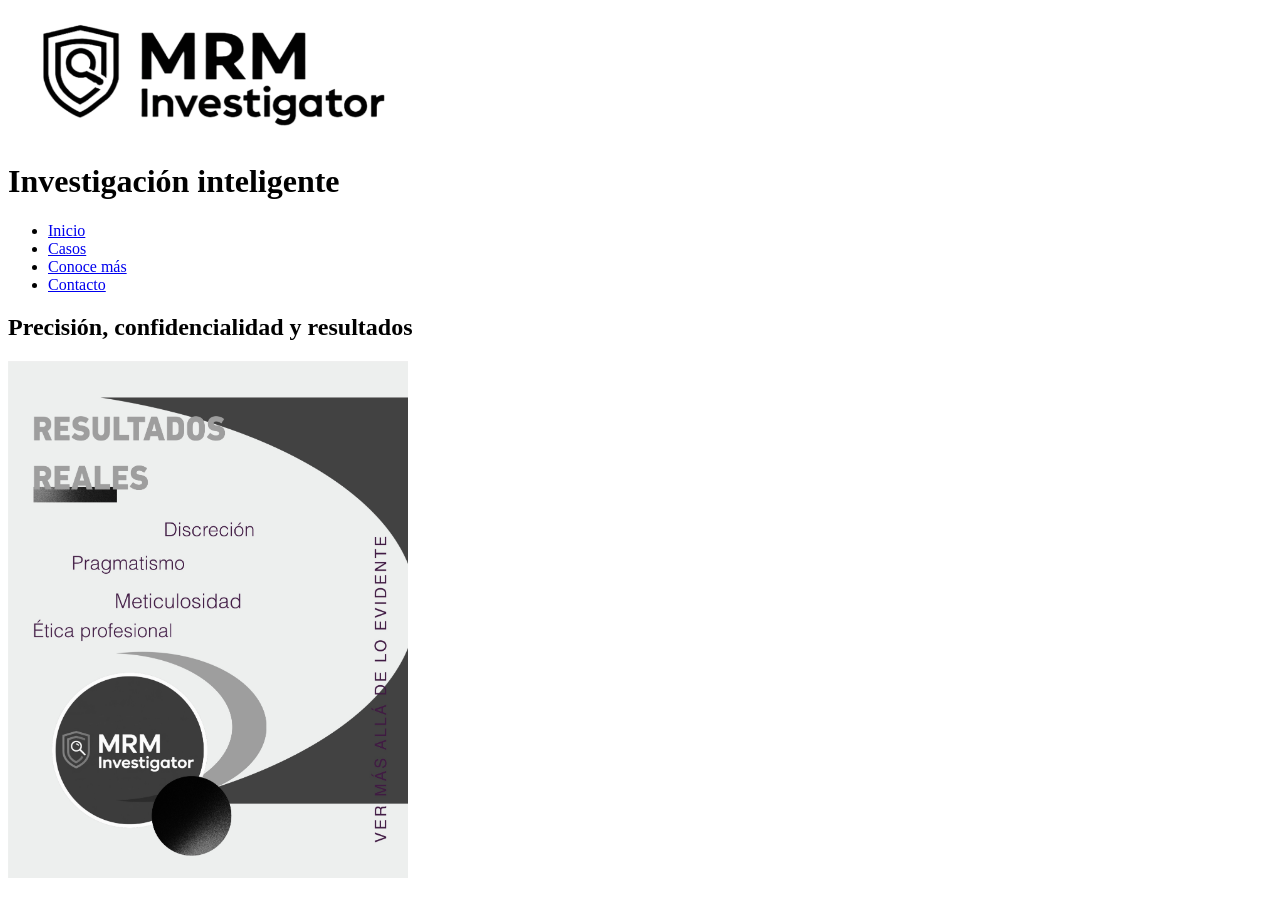
==== index.html @ 02a6e0b6 "Initial commit" ====
<!DOCTYPE html>
<html lang="es">
<head>
    <meta charset="UTF-8">
    <meta name="viewport" content="width=device-width, initial-scale=1.0">
    <meta name="description" content="Servicios de investigación inteligente. Precisión, confidencialidad y resultados.">
    <title>MrM</title>
    <link rel="icon" href="/assets/favicon.ico">
</head>
<body>
    <header>
        <div class="flex-logo">
            <a href="index.html">
                <img src="/assets/MrM-logo.png" alt="Logo de la empresa" width="400px" height="130px">
            </a>
            <h1>Investigación inteligente</h1>
        </div>
        <nav>
            <ul>
                <li><a href="index.html">Inicio</a></li>
                <li><a href="portafolio.html">Casos</a></li>
                <li><a href="about.html">Conoce más</a></li>
                <li><a href="contact.html">Contacto</a></li>
            </ul>
        </nav>
    </header>
    <main>
        <article>
        <h2>Precisión, confidencialidad y resultados</h2>
        <img src="/assets/main.jpg" alt="Resultados reales. Discreción, pragmatismo, meticulosidad, ética profesional. Ver más allá de lo evidente" width="400px">
        </article>
    </main>
    <footer>
        
    </footer>
    
    
</body>
</html>
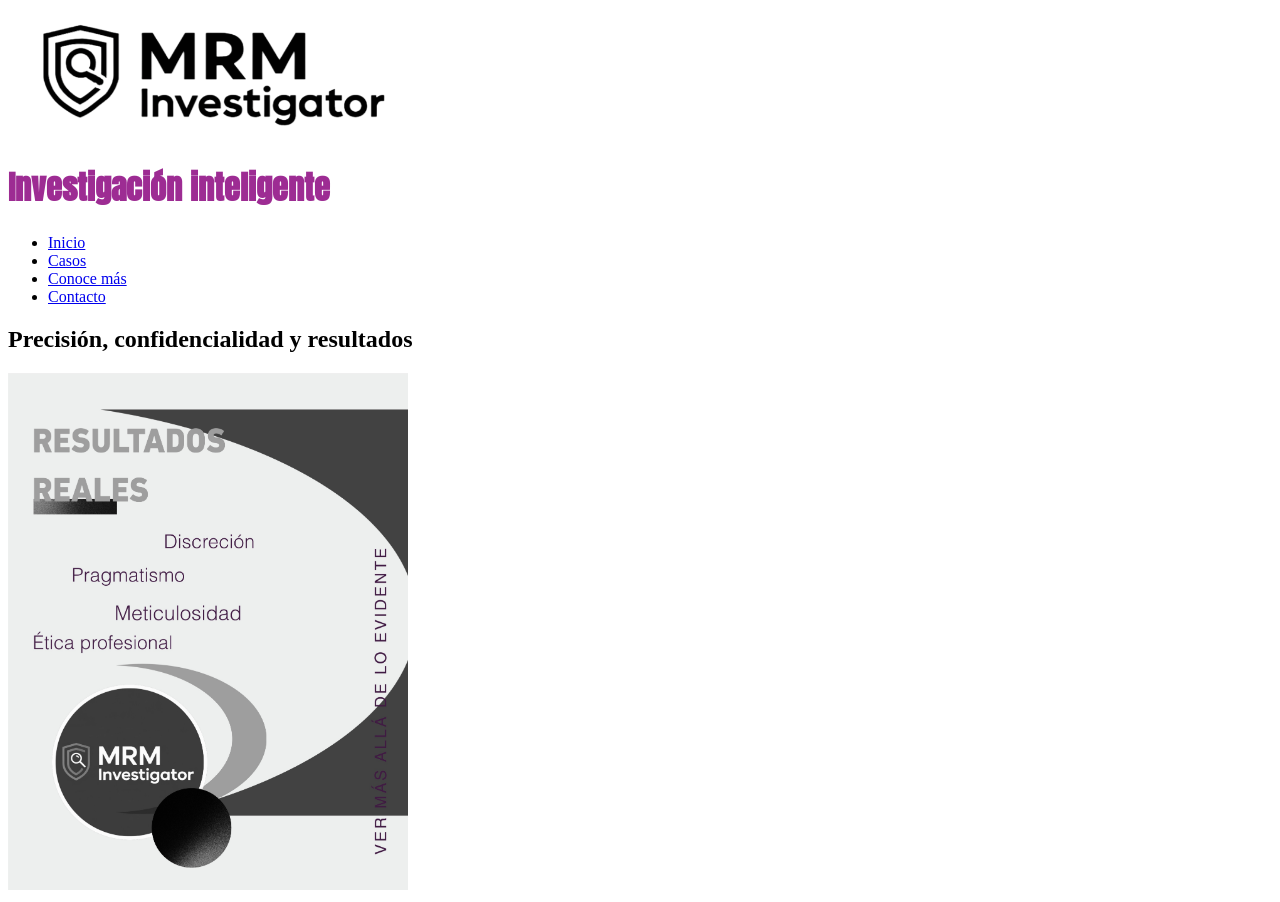
==== commit 70f92e1a: "css" ====
--- a/index.html
+++ b/index.html
@@ -4,8 +4,10 @@
     <meta charset="UTF-8">
     <meta name="viewport" content="width=device-width, initial-scale=1.0">
     <meta name="description" content="Servicios de investigación inteligente. Precisión, confidencialidad y resultados.">
+    <link rel="stylesheet" href="./style.css">
+    <link rel="stylesheet" href="fonts/fonts.css">
+    <link rel="icon" href="/assets/favicon.ico">
     <title>MrM</title>
-    <link rel="icon" href="/assets/favicon.ico">
 </head>
 <body>
     <header>
@@ -27,7 +29,7 @@
     <main>
         <article>
         <h2>Precisión, confidencialidad y resultados</h2>
-        <img src="/assets/main.jpg" alt="Resultados reales. Discreción, pragmatismo, meticulosidad, ética profesional. Ver más allá de lo evidente" width="400px">
+        <img src="/assets/main.jpg" alt="Imagen con los valores de la empresa" width="400px">
         </article>
     </main>
     <footer>
--- a/style.css
+++ b/style.css
@@ -0,0 +1,8 @@
+
+
+h1{
+    color: rgba(139, 6, 128, 0.849);
+    
+    font-family: 'Anton';
+
+}
--- a/fonts/fonts.css
+++ b/fonts/fonts.css
@@ -0,0 +1 @@
+@import url('https://fonts.googleapis.com/css2?family=Anton&display=swap'); 
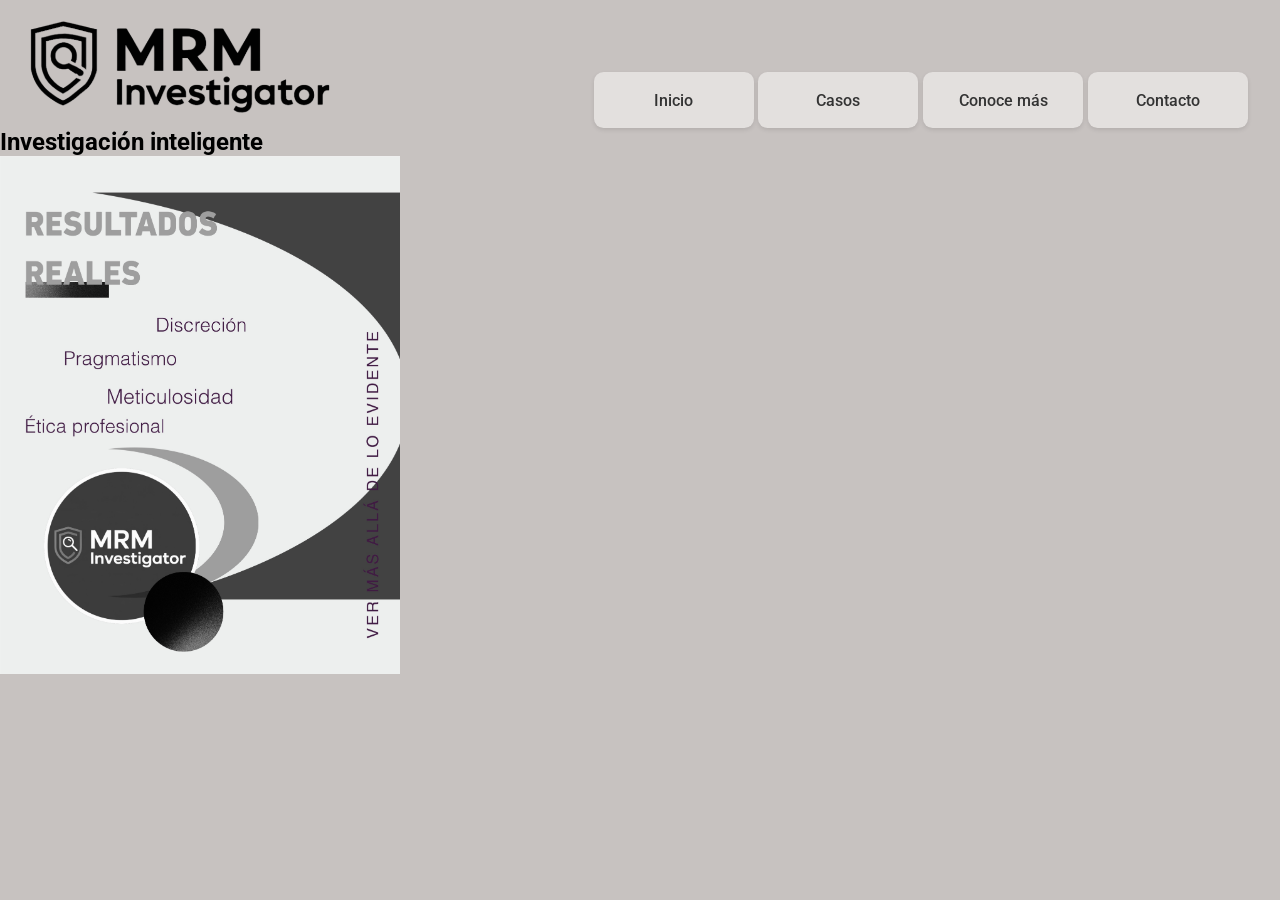
==== commit 1dbd9f1d: "css3" ====
--- a/index.html
+++ b/index.html
@@ -7,28 +7,28 @@
     <link rel="stylesheet" href="./style.css">
     <link rel="stylesheet" href="fonts/fonts.css">
     <link rel="icon" href="/assets/favicon.ico">
-    <title>MrM</title>
+    <title>MrM Investigator</title>
 </head>
 <body>
     <header>
         <div class="flex-logo">
             <a href="index.html">
-                <img src="/assets/MrM-logo.png" alt="Logo de la empresa" width="400px" height="130px">
+                <img class="logo" src="/assets/MrM-logo.png" alt="Logo de la empresa" >
             </a>
-            <h1>Investigación inteligente</h1>
+            
+            <nav>
+                <ul>
+                    <li class="nav"><a href="index.html">Inicio</a></li>
+                    <li class="nav"><a href="portafolio.html">Casos</a></li>
+                    <li class="nav"><a href="about.html">Conoce más</a></li>
+                    <li class="nav"><a href="contact.html">Contacto</a></li>
+                </ul>
+            </nav>
         </div>
-        <nav>
-            <ul>
-                <li><a href="index.html">Inicio</a></li>
-                <li><a href="portafolio.html">Casos</a></li>
-                <li><a href="about.html">Conoce más</a></li>
-                <li><a href="contact.html">Contacto</a></li>
-            </ul>
-        </nav>
     </header>
     <main>
         <article>
-        <h2>Precisión, confidencialidad y resultados</h2>
+        <h1>Investigación inteligente</h1>
         <img src="/assets/main.jpg" alt="Imagen con los valores de la empresa" width="400px">
         </article>
     </main>
--- a/style.css
+++ b/style.css
@@ -1,8 +1,64 @@
+@import url('https://fonts.googleapis.com/css2?family=Fjalla+One&family=Roboto:ital,wght@0,100..900;1,100..900&display=swap');
 
+*{
+    padding: 0px;
+    margin: 0px;
+    box-sizing: border-box;
+    font-family: "Roboto", sans-serif;
+    
+}
 
-h1{
-    color: rgba(139, 6, 128, 0.849);
+.flex-logo{
+    background-color: #c7c2c0;
+    height: 8rem;
+    display: flex;
+    gap: 4rem;
+    justify-content: space-between;
+    align-items: flex-end;
+}
+
+.logo{
+    width: 350px;
     
-    font-family: 'Anton';
+    
+}
 
+header ul{
+    display: flex;
+    justify-content: flex-end;
+    list-style: none;    
+    align-items: center;
+    padding-right: 2rem;
+    border-right: none;
+    margin: 0;
+    border: none;
+    background-color: transparent;
+}
+.nav{
+    display: flex;
+    justify-content: center;
+    align-items: center; 
+    background-color: #e3e0de;   
+    padding: 1rem 2rem;
+    margin-left: 0.3rem;
+    border-radius: 0.6rem;
+    box-shadow: 0 2px 4px #0000001a;;
+    height: 3.5rem;
+    min-width: 10rem;
+    text-align: center;
+    
+}
+nav a{
+    text-decoration: none;
+    color: #333;
+    font-weight: 500;
+    font-size: 1rem;;
+}
+
+.nav:hover {
+    background-color: #f0eeed;
+    
+}
+body{
+    background-color: #c7c2c0
 }
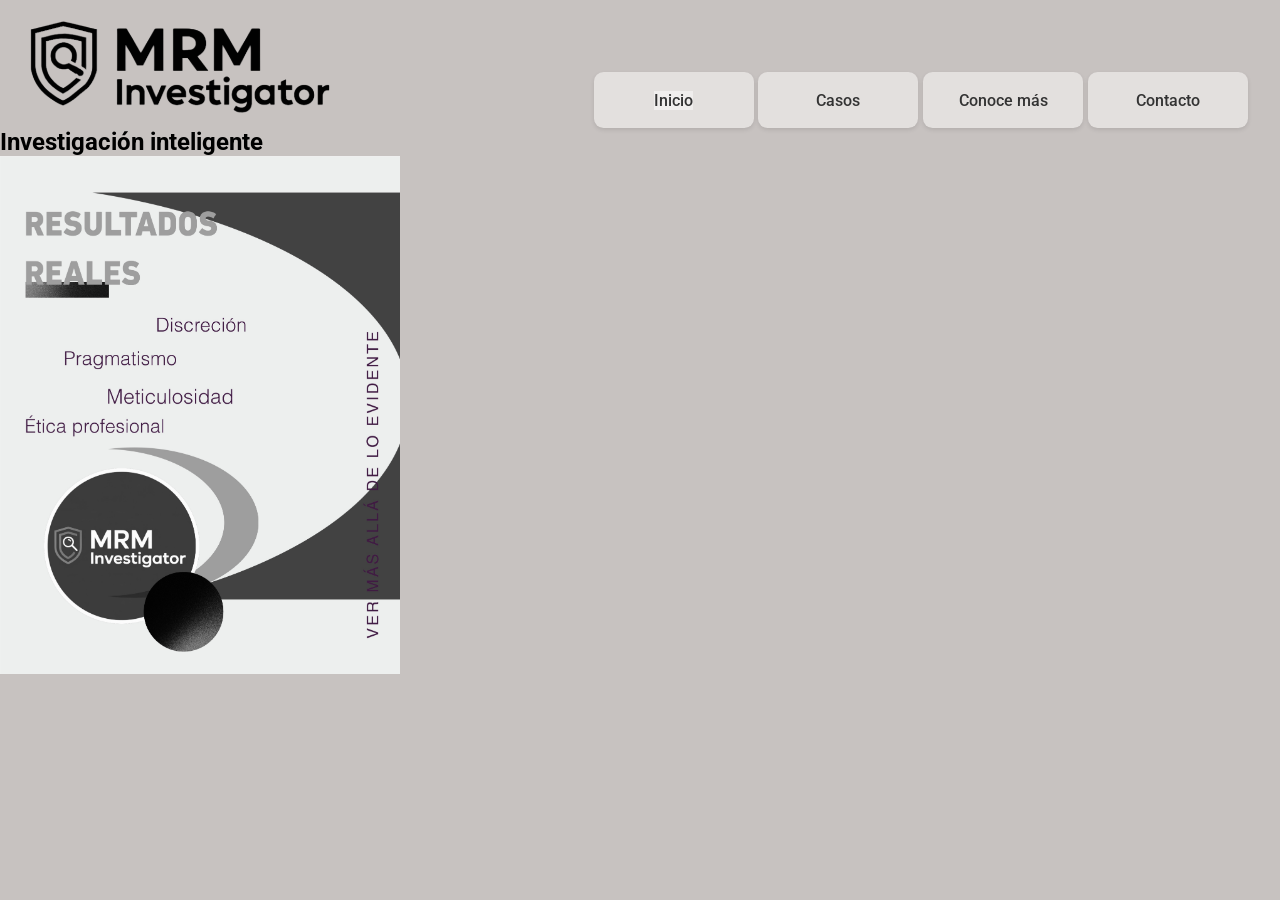
==== commit 95f7b9ab: "pagina activa" ====
--- a/index.html
+++ b/index.html
@@ -18,7 +18,7 @@
             
             <nav>
                 <ul>
-                    <li class="nav"><a href="index.html">Inicio</a></li>
+                    <li class="nav"><a href="index.html" class="active">Inicio</a></li>
                     <li class="nav"><a href="portafolio.html">Casos</a></li>
                     <li class="nav"><a href="about.html">Conoce más</a></li>
                     <li class="nav"><a href="contact.html">Contacto</a></li>
--- a/style.css
+++ b/style.css
@@ -59,6 +59,11 @@
     background-color: #f0eeed;
     
 }
+
+.nav .active{
+    background-color: #f0eeed;
+         
+}
 body{
     background-color: #c7c2c0
 }
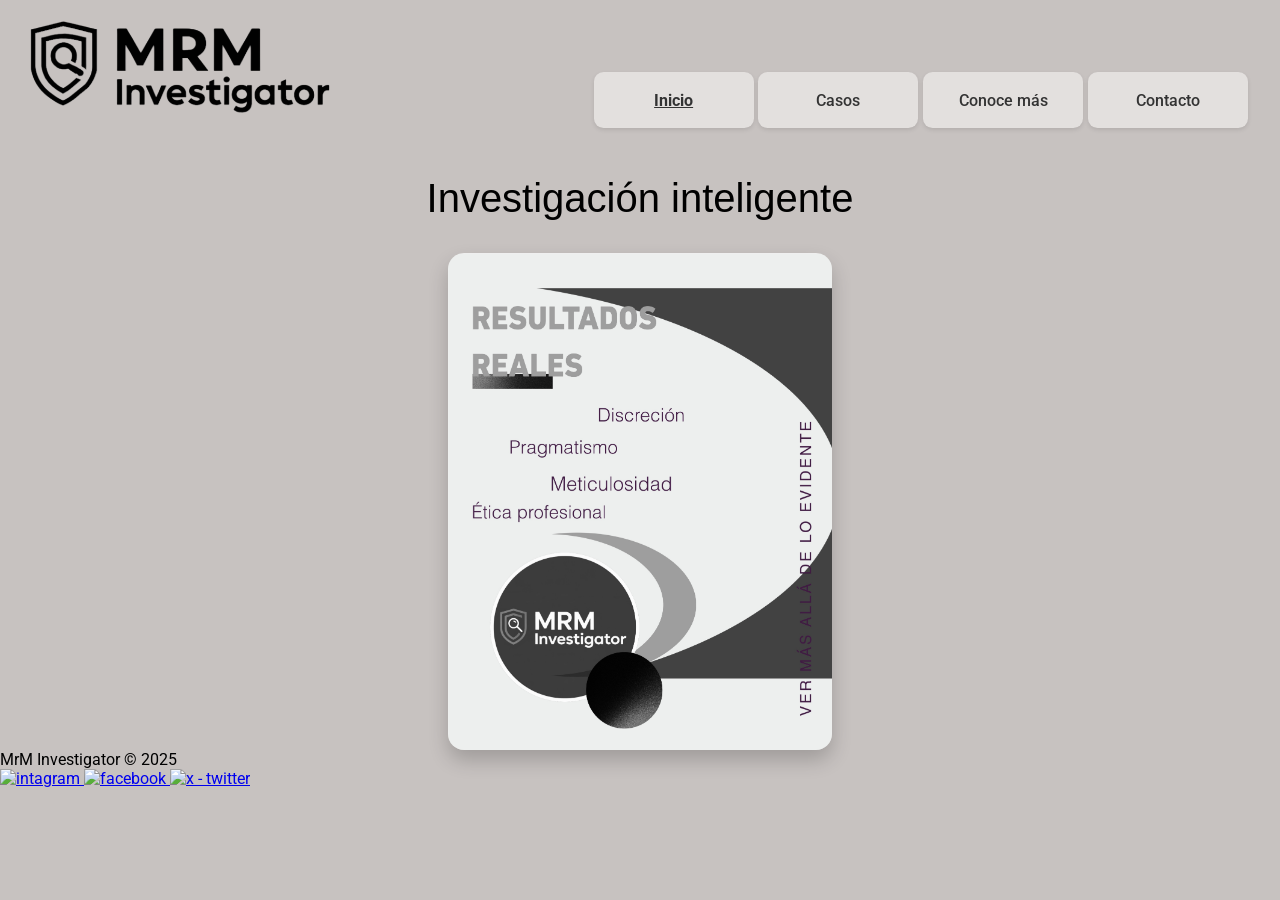
==== commit 40c8121a: "footer y diseño imagen ppal" ====
--- a/index.html
+++ b/index.html
@@ -29,11 +29,26 @@
     <main>
         <article>
         <h1>Investigación inteligente</h1>
-        <img src="/assets/main.jpg" alt="Imagen con los valores de la empresa" width="400px">
+        <img src="/assets/main.jpg" alt="Imagen con los valores de la empresa">
         </article>
     </main>
     <footer>
-        
+        MrM Investigator &copy; 2025
+
+        <div class="rrss">
+            <a href="https://www.instagram.com/">
+                <img src="https://logos-world.net/wp-content/uploads/2020/06/Instagram-Logo.png" alt="intagram">
+            </a> 
+
+            <a href="https://www.facebook.com/?locale=es_ES">
+                <img src="hhttps://www.wavetransit.com/wp-content/uploads/2021/08/Facebook-logo.png" alt="facebook">
+            </a>
+
+            <a href="https://x.com/?lang=es">
+                <img src="https://upload.wikimedia.org/wikipedia/commons/thumb/c/cc/X_icon.svg/768px-X_icon.svg.png" alt="x - twitter">
+            </a>
+        </div>
+
     </footer>
     
     
--- a/style.css
+++ b/style.css
@@ -61,9 +61,33 @@
 }
 
 .nav .active{
-    background-color: #f0eeed;
+    font-weight: bold;
+   text-decoration: underline;
          
 }
 body{
     background-color: #c7c2c0
+}
+
+main h1{
+    font-family: "Fjalla One", sans-serif;
+    text-align: center;
+    margin-top: 3rem;
+    margin-bottom: 2rem;
+    font-size: 2.5rem;
+    font-weight: 500;
+}
+
+main img{
+    display: block;
+    margin: 0 auto;
+    max-width: 30%;
+    height: auto;
+    border-radius: 1rem;
+    box-shadow: 0 10px 20px #00000033;
+    transition: transform 0.3s ease, box-shadow 0.3s ease;
+}
+main img:hover {
+    transform: translateY(-5px);
+    box-shadow: 0 15px 25px #00000040;
 }
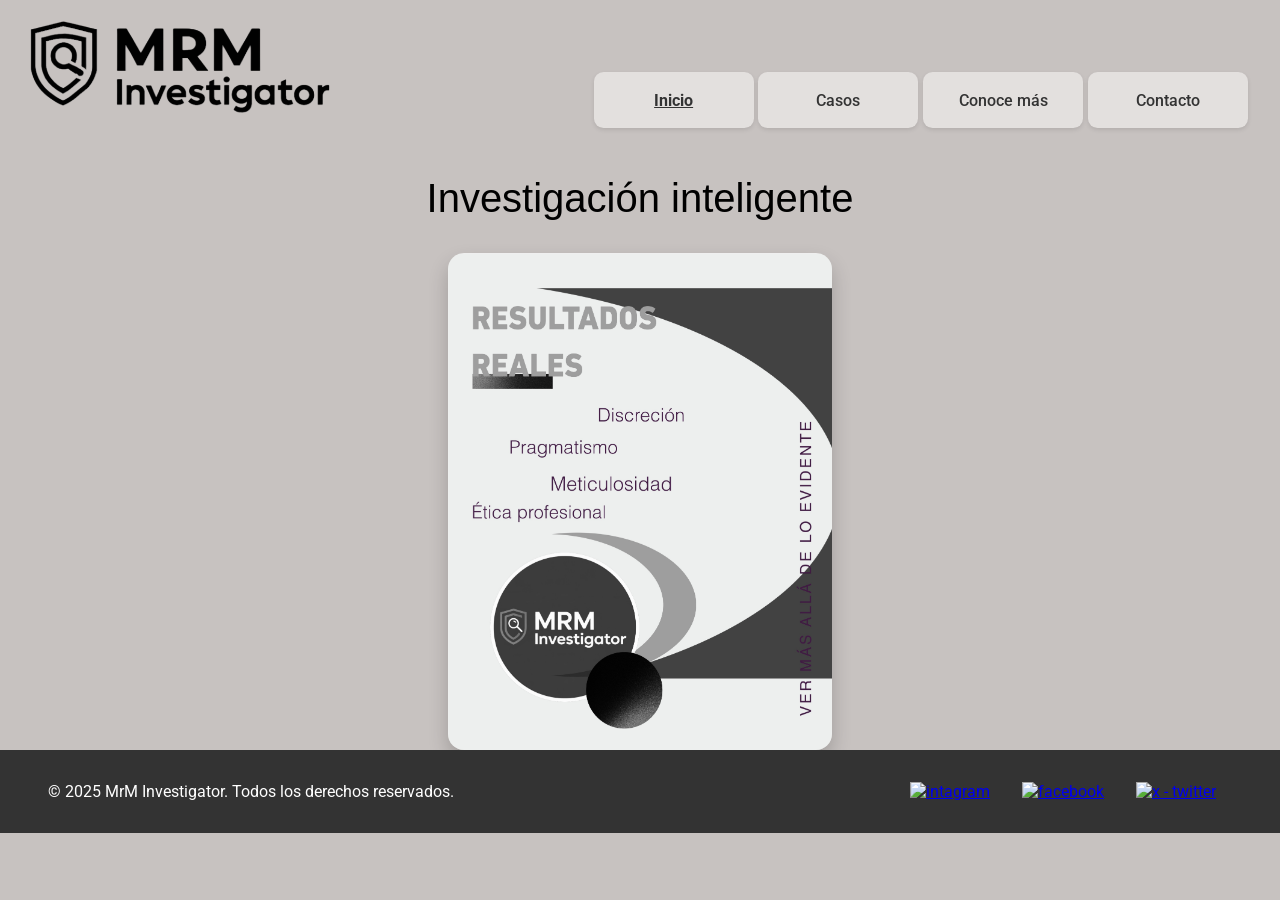
==== commit fa1a98df: "footer" ====
--- a/index.html
+++ b/index.html
@@ -33,15 +33,17 @@
         </article>
     </main>
     <footer>
-        MrM Investigator &copy; 2025
+        <div class="copy">
+            <p>&copy; 2025 MrM Investigator. Todos los derechos reservados.</p>
+        </div>
 
         <div class="rrss">
             <a href="https://www.instagram.com/">
-                <img src="https://logos-world.net/wp-content/uploads/2020/06/Instagram-Logo.png" alt="intagram">
+                <img src="https://upload.wikimedia.org/wikipedia/commons/thumb/9/95/Instagram_logo_2022.svg/1200px-Instagram_logo_2022.svg.png" alt="intagram">
             </a> 
 
             <a href="https://www.facebook.com/?locale=es_ES">
-                <img src="hhttps://www.wavetransit.com/wp-content/uploads/2021/08/Facebook-logo.png" alt="facebook">
+                <img src="https://upload.wikimedia.org/wikipedia/commons/thumb/b/b8/2021_Facebook_icon.svg/250px-2021_Facebook_icon.svg.png" alt="facebook">
             </a>
 
             <a href="https://x.com/?lang=es">
--- a/style.css
+++ b/style.css
@@ -90,4 +90,30 @@
 main img:hover {
     transform: translateY(-5px);
     box-shadow: 0 15px 25px #00000040;
+}
+
+footer{
+    background-color: #333;
+    color: #ffffff;
+    display: flex;
+    justify-content: space-between;
+    align-items: center;
+    padding: 2rem;
+    flex-wrap: wrap;
+}
+
+.copy {
+    margin-left: 1rem;
+}
+
+.rrss {
+    display: flex;
+    gap: 1rem;
+    margin-right:  1rem;
+}
+
+.rrss img {
+    width: 30px;
+    height: auto;
+    margin-right: 1rem;
 }
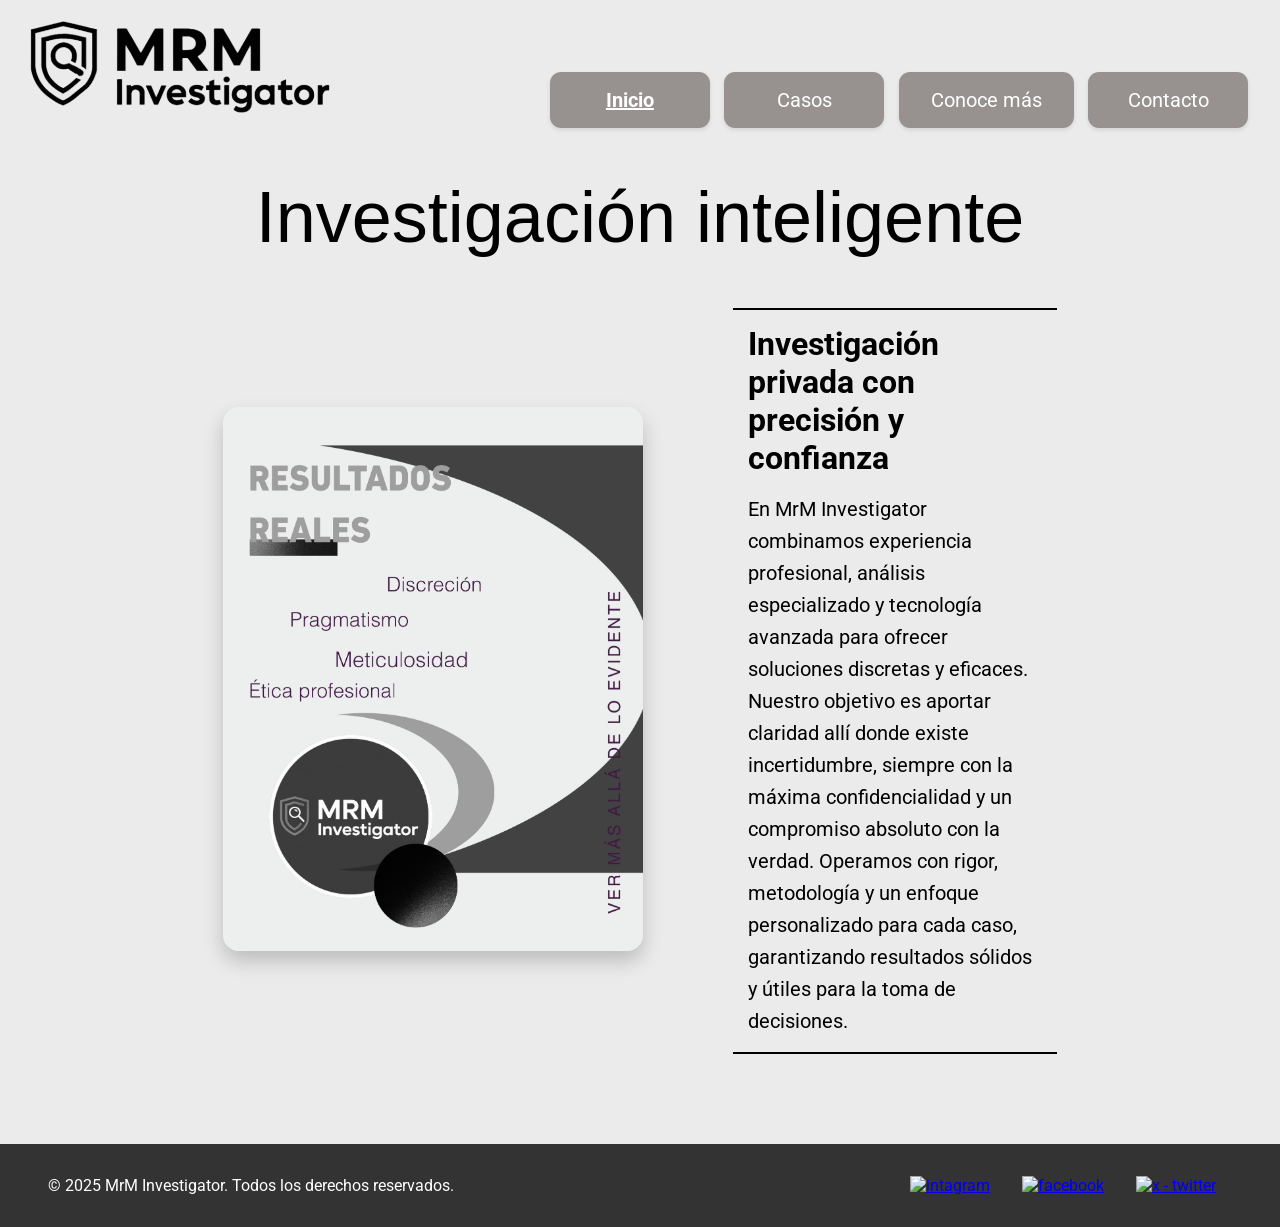
==== commit 983dcc50: "casos css" ====
--- a/index.html
+++ b/index.html
@@ -1,58 +1,83 @@
 <!DOCTYPE html>
 <html lang="es">
-<head>
-    <meta charset="UTF-8">
-    <meta name="viewport" content="width=device-width, initial-scale=1.0">
-    <meta name="description" content="Servicios de investigación inteligente. Precisión, confidencialidad y resultados.">
-    <link rel="stylesheet" href="./style.css">
-    <link rel="stylesheet" href="fonts/fonts.css">
-    <link rel="icon" href="/assets/favicon.ico">
+  <head>
+    <meta charset="UTF-8" />
+    <meta name="viewport" content="width=device-width, initial-scale=1.0" />
+    <meta
+      name="description"
+      content="Servicios de investigación inteligente. Precisión, confidencialidad y resultados."
+    />
+    <link rel="stylesheet" href="./style.css" />
+    <link rel="stylesheet" href="fonts/fonts.css" />
+    <link rel="icon" href="/assets/favicon.ico" />
     <title>MrM Investigator</title>
-</head>
-<body>
+  </head>
+  <body>
     <header>
-        <div class="flex-logo">
-            <a href="index.html">
-                <img class="logo" src="/assets/MrM-logo.png" alt="Logo de la empresa" >
-            </a>
-            
-            <nav>
-                <ul>
-                    <li class="nav"><a href="index.html" class="active">Inicio</a></li>
-                    <li class="nav"><a href="portafolio.html">Casos</a></li>
-                    <li class="nav"><a href="about.html">Conoce más</a></li>
-                    <li class="nav"><a href="contact.html">Contacto</a></li>
-                </ul>
-            </nav>
-        </div>
+      <div class="flex-logo">
+        <a href="index.html">
+          <img
+            class="logo"
+            src="/assets/MrM-logo.png"
+            alt="Logo de la empresa"
+          />
+        </a>
+
+        <nav>
+          <ul>
+            <li class="nav"><a href="index.html" class="active">Inicio</a></li>
+            <li class="nav"><a href="portafolio.html">Casos</a></li>
+            <li class="nav"><a href="about.html">Conoce más</a></li>
+            <li class="nav"><a href="contact.html">Contacto</a></li>
+          </ul>
+        </nav>
+      </div>
     </header>
     <main>
-        <article>
         <h1>Investigación inteligente</h1>
-        <img src="/assets/main.jpg" alt="Imagen con los valores de la empresa">
+      <section class="descripcion">
+        <figure>
+          <img
+            src="/assets/main.jpg"
+            alt="Imagen con los valores de la empresa"
+          />
+        </figure>
+        <article class="texto-descripcion">
+          <h2>Investigación privada con precisión y confianza</h2>
+          <p>
+            En MrM Investigator combinamos experiencia profesional, análisis especializado y tecnología avanzada para ofrecer soluciones discretas y eficaces.</p> 
+            <p>Nuestro objetivo es aportar claridad allí donde existe incertidumbre, siempre con la máxima confidencialidad y un compromiso absoluto con la verdad. Operamos con rigor, metodología y un enfoque personalizado para cada caso, garantizando resultados sólidos y útiles para la toma de decisiones.
+          </p>
         </article>
+      </section>
     </main>
     <footer>
-        <div class="copy">
-            <p>&copy; 2025 MrM Investigator. Todos los derechos reservados.</p>
-        </div>
+      <div class="copy">
+        <p>&copy; 2025 MrM Investigator. Todos los derechos reservados.</p>
+      </div>
 
-        <div class="rrss">
-            <a href="https://www.instagram.com/">
-                <img src="https://upload.wikimedia.org/wikipedia/commons/thumb/9/95/Instagram_logo_2022.svg/1200px-Instagram_logo_2022.svg.png" alt="intagram">
-            </a> 
+      <div class="rrss">
+        <a href="https://www.instagram.com/">
+          <img
+            src="https://upload.wikimedia.org/wikipedia/commons/thumb/9/95/Instagram_logo_2022.svg/1200px-Instagram_logo_2022.svg.png"
+            alt="intagram"
+          />
+        </a>
 
-            <a href="https://www.facebook.com/?locale=es_ES">
-                <img src="https://upload.wikimedia.org/wikipedia/commons/thumb/b/b8/2021_Facebook_icon.svg/250px-2021_Facebook_icon.svg.png" alt="facebook">
-            </a>
+        <a href="https://www.facebook.com/?locale=es_ES">
+          <img
+            src="https://upload.wikimedia.org/wikipedia/commons/thumb/b/b8/2021_Facebook_icon.svg/250px-2021_Facebook_icon.svg.png"
+            alt="facebook"
+          />
+        </a>
 
-            <a href="https://x.com/?lang=es">
-                <img src="https://upload.wikimedia.org/wikipedia/commons/thumb/c/cc/X_icon.svg/768px-X_icon.svg.png" alt="x - twitter">
-            </a>
-        </div>
-
+        <a href="https://x.com/?lang=es">
+          <img
+            src="https://upload.wikimedia.org/wikipedia/commons/thumb/c/cc/X_icon.svg/768px-X_icon.svg.png"
+            alt="x - twitter"
+          />
+        </a>
+      </div>
     </footer>
-    
-    
-</body>
-</html>+  </body>
+</html>
--- a/style.css
+++ b/style.css
@@ -1,4 +1,10 @@
 @import url('https://fonts.googleapis.com/css2?family=Fjalla+One&family=Roboto:ital,wght@0,100..900;1,100..900&display=swap');
+
+:root{
+    --mrm-color-principal: #979290;
+    --mrm-color-fondo: #ecebeb;
+    --mrmr-fuente-titulos: "Fjalla One", sans-serif;
+}
 
 *{
     padding: 0px;
@@ -9,18 +15,17 @@
 }
 
 .flex-logo{
-    background-color: #c7c2c0;
+    background-color: var(--mrm-color-fondo);
     height: 8rem;
     display: flex;
     gap: 4rem;
     justify-content: space-between;
     align-items: flex-end;
+    
 }
 
 .logo{
-    width: 350px;
-    
-    
+    width: 350px;   
 }
 
 header ul{
@@ -38,58 +43,79 @@
     display: flex;
     justify-content: center;
     align-items: center; 
-    background-color: #e3e0de;   
+    background-color: var(--mrm-color-principal);   
     padding: 1rem 2rem;
-    margin-left: 0.3rem;
-    border-radius: 0.6rem;
+    margin-left: 0.9rem;
+    border-radius: 0.7rem;
     box-shadow: 0 2px 4px #0000001a;;
     height: 3.5rem;
     min-width: 10rem;
     text-align: center;
     
 }
+
 nav a{
     text-decoration: none;
-    color: #333;
-    font-weight: 500;
-    font-size: 1rem;;
+    color: #ffffff;
+    font-weight: 500px;
+    font-size: 20px;
 }
 
 .nav:hover {
-    background-color: #f0eeed;
-    
+    background-color: #212020f0;       
 }
 
 .nav .active{
-    font-weight: bold;
-   text-decoration: underline;
-         
+    font-weight: bolder;
+   text-decoration: underline; 
 }
+
 body{
-    background-color: #c7c2c0
+    background-color: var(--mrm-color-fondo)
 }
 
 main h1{
-    font-family: "Fjalla One", sans-serif;
+    font-family: var(--mrmr-fuente-titulos);
+    margin-top: 3rem;
+    font-size: 4.5rem;
+    font-weight: 500;
     text-align: center;
-    margin-top: 3rem;
-    margin-bottom: 2rem;
-    font-size: 2.5rem;
-    font-weight: 500;
+}
+.descripcion{
+    display:flex;
+    align-items: center;
+    gap: 40px;
+    padding: 50px 100px;
+    justify-content: center;
 }
 
-main img{
-    display: block;
-    margin: 0 auto;
-    max-width: 30%;
-    height: auto;
-    border-radius: 1rem;
-    box-shadow: 0 10px 20px #00000033;
-    transition: transform 0.3s ease, box-shadow 0.3s ease;
+.descripcion img{
+  width: 100%;
+  max-width: 420px;
+  border-radius: 1rem;
+  box-shadow: 0 10px 20px #00000033;
+  transition: transform 0.3s ease, box-shadow 0.3s ease;
 }
-main img:hover {
+.descripcion img:hover {
     transform: translateY(-5px);
     box-shadow: 0 15px 25px #00000040;
+}
+.texto-descripcion{
+    width: 30%;
+    margin-left: 50px;
+    border-bottom: 2px solid black;
+    border-top: 2px solid black;
+    padding: 15px;
+}
+
+.texto-descripcion h2 {
+  font-size: 2rem;
+  margin-bottom: 1rem;
+}
+
+.texto-descripcion p {
+  font-size: 20px;
+  line-height: 1.6;
 }
 
 footer{
@@ -98,6 +124,7 @@
     display: flex;
     justify-content: space-between;
     align-items: center;
+    margin-top: 40px;
     padding: 2rem;
     flex-wrap: wrap;
 }
@@ -116,4 +143,55 @@
     width: 30px;
     height: auto;
     margin-right: 1rem;
-}+}
+article h3{
+ font-family: var(--mrmr-fuente-titulos);
+ font-size: 20px;
+ 
+}
+.grid-tarjetas {
+ display: grid;
+ grid-template-columns: repeat(auto-fit, minmax(400px, 1fr));
+ padding: 100px;
+
+ 
+}
+
+.tarjeta {
+    display: grid;
+    grid-template-rows: auto;
+    text-align: center;
+    padding: 40px;
+    margin: 30px;
+    border-radius: 20px;
+    background: var(--mrm-color-principal);
+}
+.tarjeta h3{
+    font-family: var(--mrmr-fuente-titulos);
+    font-size: 40px;
+    color: #ecebeb;
+    margin-bottom: 30px;
+    
+}
+.tarjeta img{
+    width: 100%;
+    height: auto;
+    object-fit: cover;
+    border-radius: 8px;
+    margin-bottom: 10px;
+}    
+.tarjeta p{
+    font-size: 20px;
+    color: #efefef;
+    margin-top: 15px; 
+    text-align: left;
+    padding: 5px;
+}
+
+.tarjeta:hover{
+    transform: translateY(-5px);
+    box-shadow: 0 20px 35px #000000a5;
+}
+
+
+
